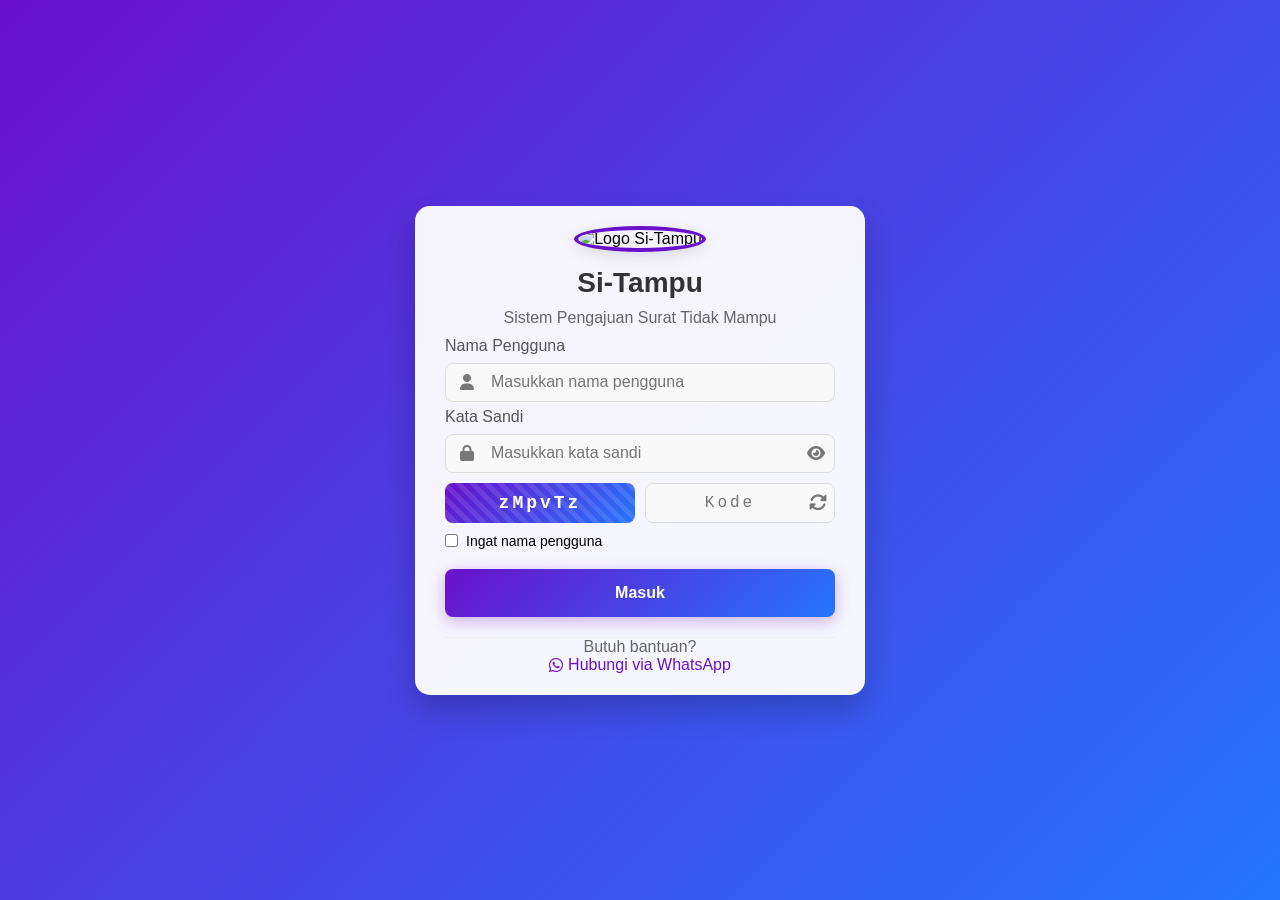
==== login.html @ 68e4531c "Add files via upload" ====
<!DOCTYPE html>
<html lang="id">
<head>
    <meta charset="UTF-8">
    <meta name="viewport" content="width=device-width, initial-scale=1.0">
    <meta http-equiv="Cache-Control" content="no-cache, no-store, must-revalidate">
    <meta http-equiv="Pragma" content="no-cache">
    <meta http-equiv="Expires" content="0">
    <title>Login - Si-Tampu</title>
    <link rel="stylesheet" href="https://cdnjs.cloudflare.com/ajax/libs/font-awesome/6.4.0/css/all.min.css">
    <link rel="stylesheet" href="style.css">
</head>
<body>
    <div class="login-container">
        <div class="logo-section">
            <img src="LOGO.PNG" alt="Logo Si-Tampu" class="logo">
        </div>

        <div class="login-header">
            <h1>Si-Tampu</h1>
            <p>Sistem Pengajuan Surat Tidak Mampu</p>
        </div>

        <form id="loginForm" autocomplete="off">
            <div class="form-group">
                <label for="username">Nama Pengguna</label>
                <div class="input-with-icon">
                    <i class="fas fa-user"></i>
                    <input type="text" id="username" class="form-control" placeholder="Masukkan nama pengguna" required autocomplete="username">
                </div>
                <div class="error-message" id="usernameError">Nama pengguna tidak valid</div>
            </div>

            <div class="form-group">
                <label for="password">Kata Sandi</label>
                <div class="input-with-icon">
                    <i class="fas fa-lock"></i>
                    <input type="password" id="password" class="form-control" placeholder="Masukkan kata sandi" required autocomplete="current-password">
                    <span class="password-toggle" id="passwordToggle">
                        <i class="fas fa-eye"></i>
                    </span>
                </div>
                <div class="error-message" id="passwordError">Kata sandi harus minimal 6 karakter</div>
            </div>

            <div class="captcha-section">
                <div class="captcha-group">
                    <div class="captcha-code" id="captchaCode">CAPTCHA</div>
                    <div class="captcha-input-container">
                        <input type="text" id="captchaInput" class="captcha-input" placeholder="Kode" maxlength="6" required autocomplete="off">
                        <button type="button" class="captcha-refresh" id="refreshCaptcha" title="Refresh CAPTCHA">
                            <i class="fas fa-sync-alt"></i>
                        </button>
                    </div>
                </div>
                <div class="error-message" id="captchaError">Kode CAPTCHA tidak valid</div>
            </div>

            <div class="remember-me">
                <input type="checkbox" id="remember">
                <label for="remember">Ingat nama pengguna</label>
            </div>

            <button type="submit" class="login-button" id="loginButton">Masuk</button>
            <div id="loginError" class="error-message" style="text-align:center;margin-top:10px;display:none;"></div>
        </form>

        <div class="login-footer">
            <p>Butuh bantuan?<br>
                <a href="https://wa.me/6282286000149?text=Halo,%20saya%20membutuhkan%20bantuan%20untuk%20Si-Tampu" target="_blank" rel="noopener noreferrer">
                    <i class="fab fa-whatsapp"></i> Hubungi via WhatsApp
                </a>
            </p>
        </div>
    </div>

    <div class="loading-overlay" id="loadingOverlay">
        <div class="loading-content">
            <div class="loading-spinner"></div>
            <div class="loading-text">Memproses Login...</div>
        </div>
    </div>

    <script src="config.js"></script>
    <script src="script.js"></script>
</body>
</html>
---- style.css ----
* {
    margin: 0;
    padding: 0;
    box-sizing: border-box;
    font-family: 'Segoe UI', Tahoma, Geneva, Verdana, sans-serif;
}

body {
    background: linear-gradient(135deg, #6a11cb 0%, #2575fc 100%);
    display: flex;
    justify-content: center;
    align-items: center;
    min-height: 100vh;
    padding: 20px;
}

.login-container {
    background-color: rgba(255, 255, 255, 0.95);
    border-radius: 15px;
    box-shadow: 0 15px 30px rgba(0, 0, 0, 0.2);
    width: 100%;
    max-width: 450px;
    padding: 20px 30px;
    transition: all 0.3s ease;
}

.logo-section {
    text-align: center;
}

.logo {
    width: 120px;
    height: 120px;
    border-radius: 50%;
    object-fit: cover;
    border: 4px solid #6a11cb;
    margin-bottom: 15px;
    box-shadow: 0 5px 15px rgba(0, 0, 0, 0.1);
}

.login-header {
    text-align: center;
    margin-bottom: 10px;
}

.login-header h1 {
    color: #333;
    font-size: 28px;
    margin-bottom: 10px;
}

.login-header p {
    color: #666;
    font-size: 16px;
}

.form-group {
    margin-bottom: 6px;
    position: relative;
}

.form-group label {
    display: block;
    margin-bottom: 8px;
    color: #555;
    font-weight: 500;
}

.input-with-icon {
    position: relative;
}

.input-with-icon i {
    position: absolute;
    left: 15px;
    top: 50%;
    transform: translateY(-50%);
    color: #777;
    z-index: 2;
}

.form-control {
    width: 100%;
    padding: 9px 40px 10px 45px;
    border: 1px solid #ddd;
    border-radius: 8px;
    font-size: 16px;
    transition: all 0.3s ease;
    outline: none;
    background-color: #f9f9f9;
}

.form-control:focus {
    border-color: #6a11cb;
    box-shadow: 0 0 0 2px rgba(106, 17, 203, 0.2);
    background-color: #fff;
}

.password-toggle {
    position: absolute;
    right: 43px;
    top: 50%;
    transform: translateY(-50%);
    cursor: pointer;
    color: #777;
    z-index: 2;
}

.remember-me {
    display: flex;
    align-items: center;
    margin-bottom: 20px;
    font-size: 14px;
}

.remember-me input {
    margin-right: 8px;
}

.captcha-section {
    margin-bottom: 10px;
    margin-top: 10px;
}

.captcha-group {
    display: flex;
    gap: 10px;
    align-items: center;
}

.captcha-code {
    flex: 1;
    font-family: 'Courier New', monospace;
    font-size: 18px;
    font-weight: bold;
    letter-spacing: 3px;
    padding: 0px;
    background: linear-gradient(135deg, #6a11cb 0%, #2575fc 100%);
    color: white;
    border-radius: 8px;
    text-align: center;
    user-select: none;
    position: relative;
    overflow: hidden;
    height: 40px;
    display: flex;
    align-items: center;
    justify-content: center;
    min-width: 120px;
}

.captcha-code::before {
    content: "";
    position: absolute;
    top: 0;
    left: 0;
    right: 0;
    bottom: 0;
    background: repeating-linear-gradient(
        45deg,
        transparent,
        transparent 5px,
        rgba(255, 255, 255, 0.1) 5px,
        rgba(255, 255, 255, 0.1) 10px
    );
    pointer-events: none;
}

.captcha-input-container {
    flex: 1;
    position: relative;
    min-width: 0;
}

.captcha-input {
    width: 100%;
    padding: 15px 20px 15px 0px;
    border: 1px solid #ddd;
    border-radius: 8px;
    font-size: 16px;
    text-align: center;
    letter-spacing: 3px;
    font-family: 'Courier New', monospace;
    background-color: #f9f9f9;
    transition: all 0.3s ease;
    height: 40px;
}

.captcha-input:focus {
    border-color: #6a11cb;
    box-shadow: 0 0 0 2px rgba(106, 17, 203, 0.2);
    background-color: #fff;
}

.captcha-refresh {
    position: absolute;
    right: 0px;
    top: 50%;
    transform: translateY(-50%);
    cursor: pointer;
    color: #777;
    z-index: 2;
    background: none;
    border: none;
    font-size: 18px;
    padding: 8px;
    border-radius: 50%;
    transition: background-color 0.2s;
}

.login-button {
    width: 100%;
    padding: 15px;
    background: linear-gradient(135deg, #6a11cb 0%, #2575fc 100%);
    color: white;
    border: none;
    border-radius: 8px;
    font-size: 16px;
    font-weight: 600;
    cursor: pointer;
    transition: all 0.3s ease;
    box-shadow: 0 4px 15px rgba(106, 17, 203, 0.3);
    margin-bottom: 20px;
}

.login-button:hover {
    transform: translateY(-2px);
    box-shadow: 0 6px 20px rgba(106, 17, 203, 0.4);
}

.login-button:active {
    transform: translateY(0);
}

.login-footer {
    text-align: center;
    color: #666;
    padding-top: 0px;
    border-top: 1px solid #eee;
}

.login-footer a {
    color: #6a11cb;
    text-decoration: none;
    font-weight: 500;
    display: inline-flex;
    align-items: center;
    gap: 5px;
    transition: color 0.3s;
}

.login-footer a:hover {
    color: #2575fc;
    text-decoration: underline;
}

.loading-overlay {
    position: fixed;
    top: 0;
    left: 0;
    width: 100%;
    height: 100%;
    background: rgba(0, 0, 0, 0.7);
    display: flex;
    justify-content: center;
    align-items: center;
    flex-direction: column;
    opacity: 0;
    visibility: hidden;
    transition: all 0.3s ease;
    z-index: 1000;
}

.loading-overlay.active {
    opacity: 1;
    visibility: visible;
}

.loading-content {
    text-align: center;
    background: white;
    padding: 40px;
    border-radius: 15px;
    box-shadow: 0 10px 30px rgba(0, 0, 0, 0.3);
    min-width: 200px;
}

.loading-spinner {
    width: 60px;
    height: 60px;
    border: 4px solid rgba(106, 17, 203, 0.2);
    border-top: 4px solid #6a11cb;
    border-radius: 50%;
    animation: spin 1s linear infinite;
    margin: 0 auto 20px auto;
}

.loading-text {
    color: #6a11cb;
    font-weight: 600;
    font-size: 18px;
}

@keyframes spin {
    0% { transform: rotate(0deg); }
    100% { transform: rotate(360deg); }
}

.error {
    border-color: #ff4757 !important;
    box-shadow: 0 0 0 2px rgba(255, 71, 87, 0.2) !important;
}

.success {
    border-color: #2ed573 !important;
    box-shadow: 0 0 0 2px rgba(46, 213, 115, 0.2) !important;
}

.error-message {
    color: #ff4757;
    font-size: 14px;
    margin-top: 5px;
    display: none;
}

@media (max-width: 768px) {
    .login-container {
        padding: 20px 70px;
    }
    
    .login-header h1 {
        font-size: 24px;
    }
    
    .form-control {
        padding: 12px 40px 12px 40px;
    }
    
    .captcha-code {
        font-size: 16px;
        letter-spacing: 2px;
        height: 44px;
    }
    
    .captcha-input {
        font-size: 15px;
        height: 44px;
        padding: 12px 40px 12px 12px;
    }
    
    .captcha-refresh {
        font-size: 16px;
        padding: 10px;
    }
}

@media (max-width: 480px) {
    .login-container {
        padding: 12px 30px;
    }
    
    .login-header h1 {
        font-size: 22px;
    }
    
    .login-header p {
        font-size: 14px;
    }
    
    .form-control {
        font-size: 14px;
    }
    
    .login-button {
        padding: 12px;
        font-size: 15px;
    }
    
    .logo {
        width: 100px;
        height: 100px;
    }
    
    .loading-spinner {
        width: 50px;
        height: 50px;
    }
    
    .loading-text {
        font-size: 16px;
    }
    
    .loading-content {
        padding: 30px 20px;
        min-width: 180px;
    }
    
    .captcha-group {
        gap: 8px;
    }
    
    .captcha-code {
        font-size: 16px;
        letter-spacing: 2px;
        padding: 0px;
        height: 44px;
        width: 100%;
        min-width: unset;
    }
    
    .captcha-input-container {
        width: 100%;
    }
    
    .captcha-input {
        padding: 12px 40px 12px 12px;
        font-size: 14px;
        height: 44px;
        width: 100%;
    }
    
    .captcha-refresh {
        font-size: 16px;
        padding: 10px;
        right: 0px;
    }
    
    .captcha-section {
        margin-bottom: 15px;
        margin-top: 15px;
    }
}

@media (max-width: 360px) {
    .login-container {
        padding: 20px 10px;
    }
    
    .captcha-code {
        font-size: 14px;
        letter-spacing: 1px;
        height: 40px;
    }
    
    .captcha-input {
        font-size: 13px;
        height: 40px;
        letter-spacing: 2px;
    }
    
    .captcha-refresh {
        font-size: 14px;
        padding: 8px;
    }
}
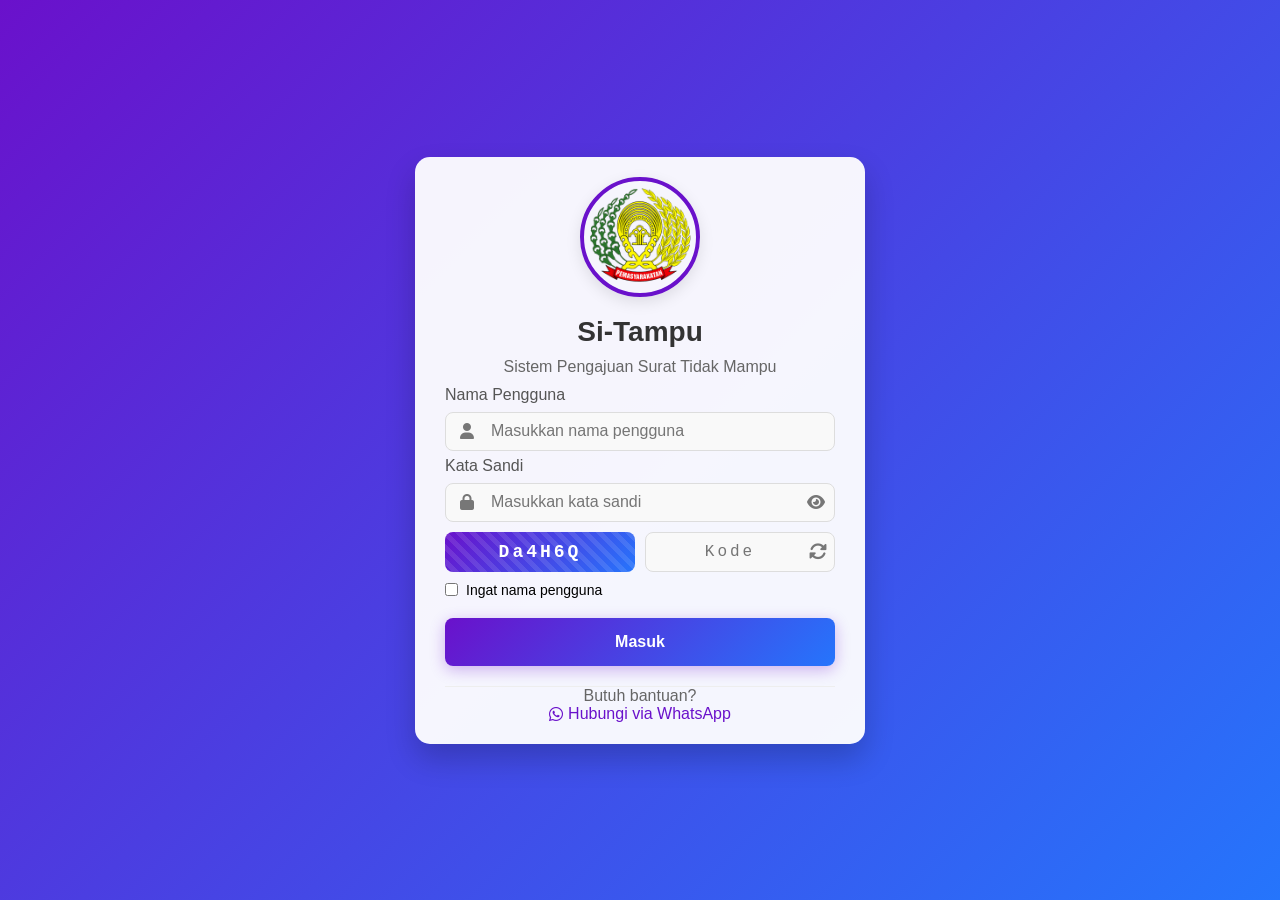
==== commit a19e3c49: "Update login.html" ====
--- a/login.html
+++ b/login.html
@@ -13,7 +13,7 @@
 <body>
     <div class="login-container">
         <div class="logo-section">
-            <img src="LOGO.PNG" alt="Logo Si-Tampu" class="logo">
+            <img src="logo.png" alt="Logo Si-Tampu" class="logo">
         </div>
 
         <div class="login-header">
